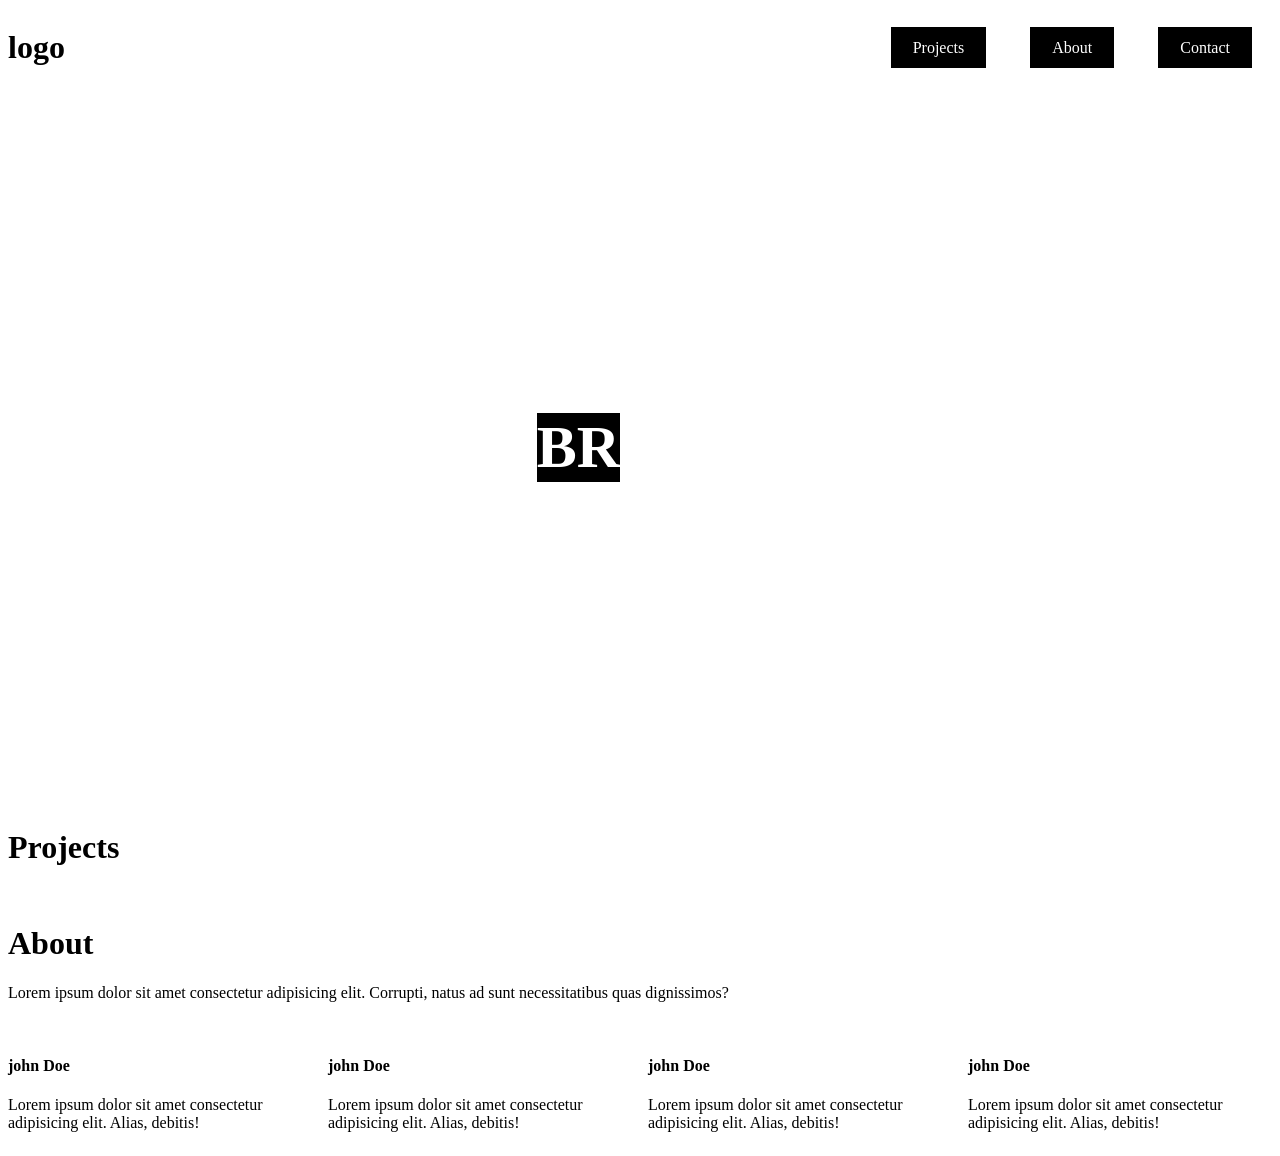
==== Day7/index.html @ 94978a72 "day7" ====
<!DOCTYPE html>
<html lang="en">
<head>
    <meta charset="UTF-8">
    <meta name="viewport" content="width=device-width, initial-scale=1.0">
    <title>Day7</title>
    <link rel="stylesheet" href="style.css" />
</head>
<body>
    <div class="navbar">
        <h1>logo</h1>
        <div>
            <a href="">Projects</a>
            <a href="">About</a>
            <a href="">Contact</a>
        </div>
    </div>

    <div class="hero">
        <h1>BR</h1>
        <div>
            <a href="">Architects</a>
        </div>
    </div>
    <h1>Projects</h1>
    <div class="project">
        <img src="https://www.w3schools.com/w3images/house5.jpg" alt="">
        <img src="https://www.w3schools.com/w3images/house2.jpg"alt="">
        <img src="https://www.w3schools.com/w3images/house3.jpg"alt="">
        <img src="https://www.w3schools.com/w3images/house4.jpg"alt="">
        <img src="https://www.w3schools.com/w3images/house2.jpg"alt="">
        <img src="https://www.w3schools.com/w3images/house5.jpg"alt="">
        <img src="https://www.w3schools.com/w3images/house4.jpg"alt="">
        <img src="https://www.w3schools.com/w3images/house3.jpg"alt="">
    </div>

    <div class="about">
        <h1>About</h1>
        <p>Lorem ipsum dolor sit amet consectetur adipisicing elit. Corrupti, natus ad sunt necessitatibus quas dignissimos?</p>
        <div class="aboutcontainer">
            <div class="card">
                <img src="https://www.w3schools.com/w3images/team2.jpg" alt="">
                <h4>john Doe</h4>
                <p>Lorem ipsum dolor sit amet consectetur adipisicing elit. Alias, debitis!</p>
            </div>
            <div class="card">
                <img src="https://www.w3schools.com/w3images/team1.jpg" alt="">
                <h4>john Doe</h4>
                <p>Lorem ipsum dolor sit amet consectetur adipisicing elit. Alias, debitis!</p>
            </div>
            <div class="card">
                <img src="https://www.w3schools.com/w3images/team3.jpg" alt="">
                <h4>john Doe</h4>
                <p>Lorem ipsum dolor sit amet consectetur adipisicing elit. Alias, debitis!</p>
            </div>
            <div class="card">
                <img src="https://www.w3schools.com/w3images/team4.jpg" alt="">
                <h4>john Doe</h4>
                <p>Lorem ipsum dolor sit amet consectetur adipisicing elit. Alias, debitis!</p>
            </div>
        </div>
    </div>
</body>
</html>
---- Day7/style.css ----
.navbar {
    
    /* background-repeat: no-repeat;
    background-size: cover; */
    display: flex;
    align-items: center;
    justify-content: space-between;
}
.navbar a{
    text-decoration: none;
    padding: 10px 20px;
    margin: 0 20px;
    border: 2px solid black;
    background-color: black;
    color: white;
    transition: .3s;
}
.navbar a:hover{
    background:white;
    color: black;
}
.hero{
    background:url(https://www.w3schools.com/w3images/architect.jpg) no-repeat center/cover ;
    height: 80vh;
    display: flex;
    align-items: center;
    justify-content: center;
    color: white;
    font-size: 30px;
    
}
.hero a{
    text-decoration: none;
    color: white;
}
.hero h1{
    background-color: black;
    
}
.project {
    display: grid;
    grid-template-columns: 1fr 1fr 1fr 1fr;

    gap: 1em;
}
.project img{
    width: 100%;
}
.about{
    border:2px solid reb;
}
 .about .aboutcontainer {
    display: grid;
    grid-template-columns: repeat(4,1fr);
    gap: 1em;
 }
/* .aboutcontainer .card{

} */
.card img{
    width: 100%;
}
.contact{

}
.contact form{
    display: grid;
    margin-top: 30px;
    gap: 1em;
}
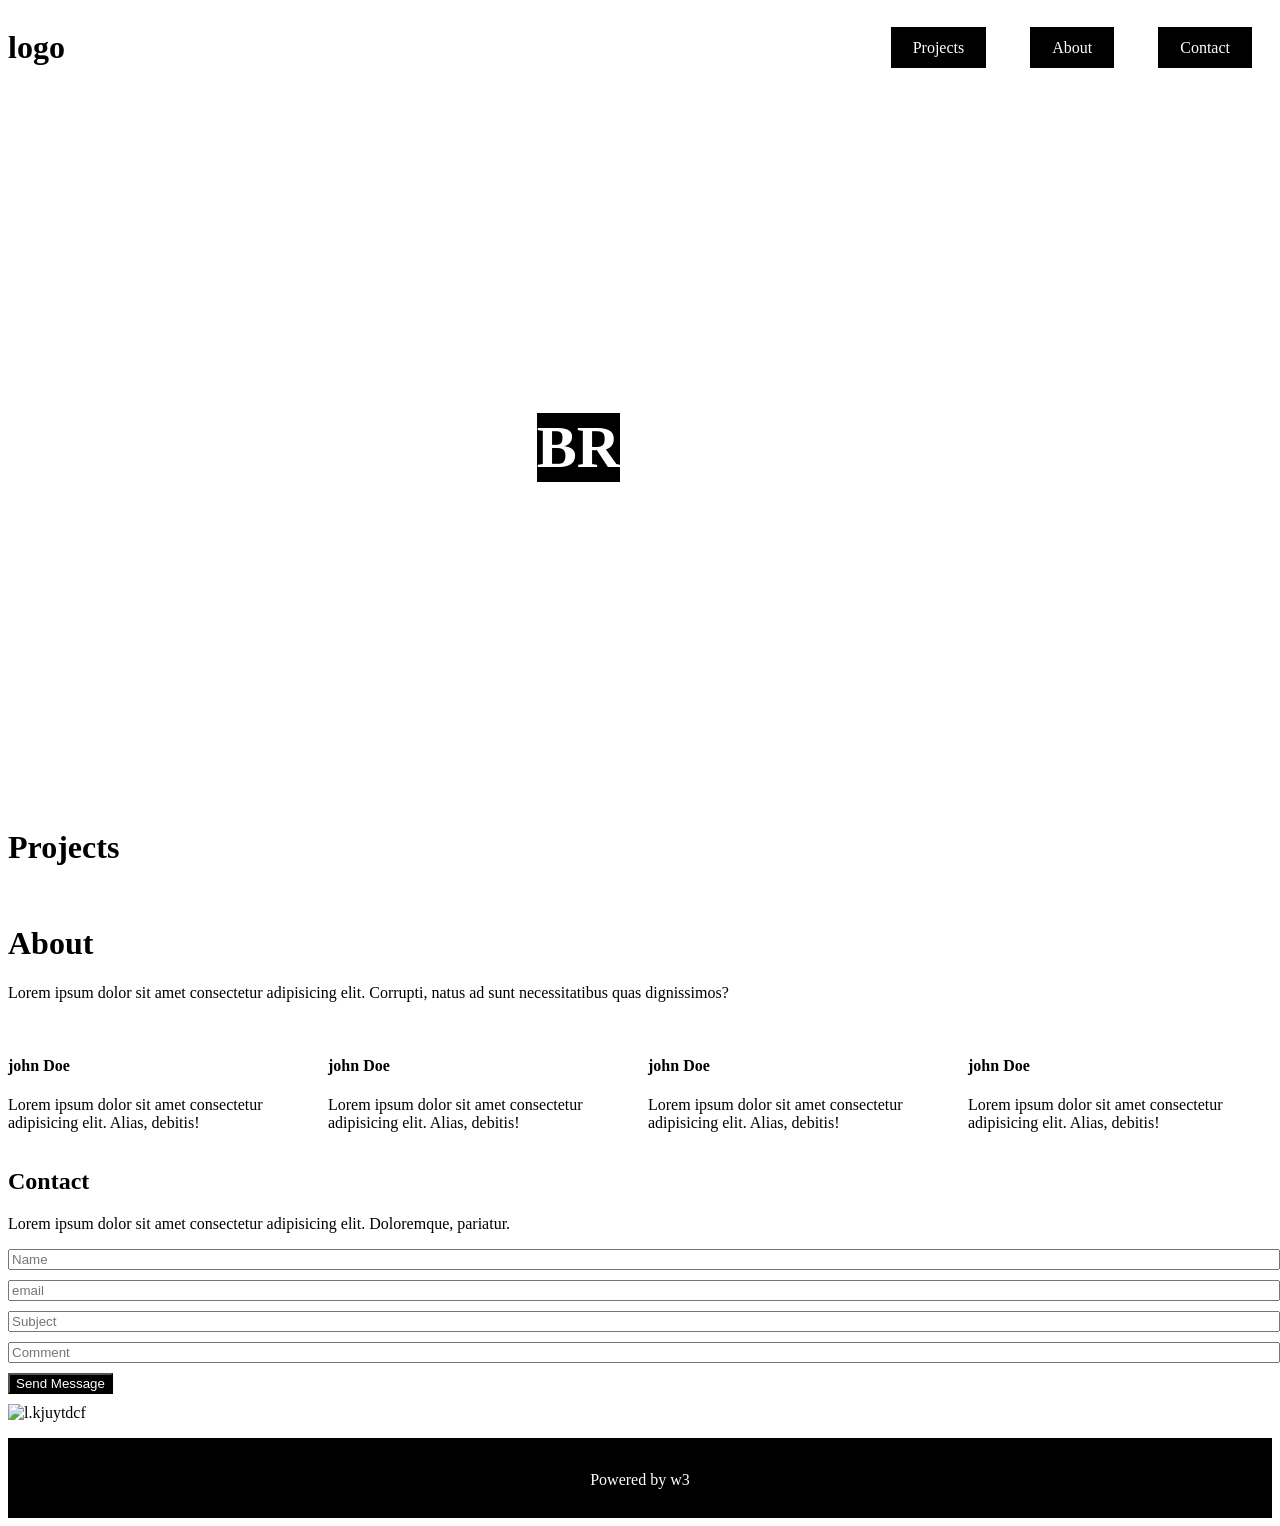
==== commit fc4288f0: "day7.1" ====
--- a/Day7/index.html
+++ b/Day7/index.html
@@ -60,5 +60,22 @@
             </div>
         </div>
     </div>
+    <div class="Contact">
+        <h2>Contact</h2>
+        <p>Lorem ipsum dolor sit amet consectetur adipisicing elit. Doloremque, pariatur.</p>
+        <form action="">
+            <input type="text" placeholder="Name">
+            <input type="email" placeholder="email">
+            <input type="text" placeholder="Subject">
+            <input type="text" placeholder="Comment">
+         <input type="submit" value="Send Message">  
+        </form>
+    </div>
+    <img src="https://www.w3schools.com/w3images/map.jpg" alt="l.kjuytdcf">
+
+    
+    <div class="footer">
+        <p>Powered by w3</p>
+    </div>
 </body>
 </html>
--- a/Day7/style.css
+++ b/Day7/style.css
@@ -61,10 +61,40 @@
     width: 100%;
 }
 .contact{
-
+    border: 2px solid red;
 }
 .contact form{
     display: grid;
-    margin-top: 30px;
     gap: 1em;
+    margin-bottom: 30px;
+
+}
+form input {
+    width: 100%;
+    
+    margin-bottom: 10px;
+}
+
+form input[type="submit"]{
+    width: fit-content;
+    background-color: black;
+    color: white;
+}
+
+form input:hover{
+    color: white;
+    background-color: grey;
+}
+
+.footer{
+    
+    text-align: center;
+    background-color: black;
+    color: white;
+    width: 100%;
+    height: 80px;
+}
+
+.footer p{
+    padding-top: 33px;
 }
